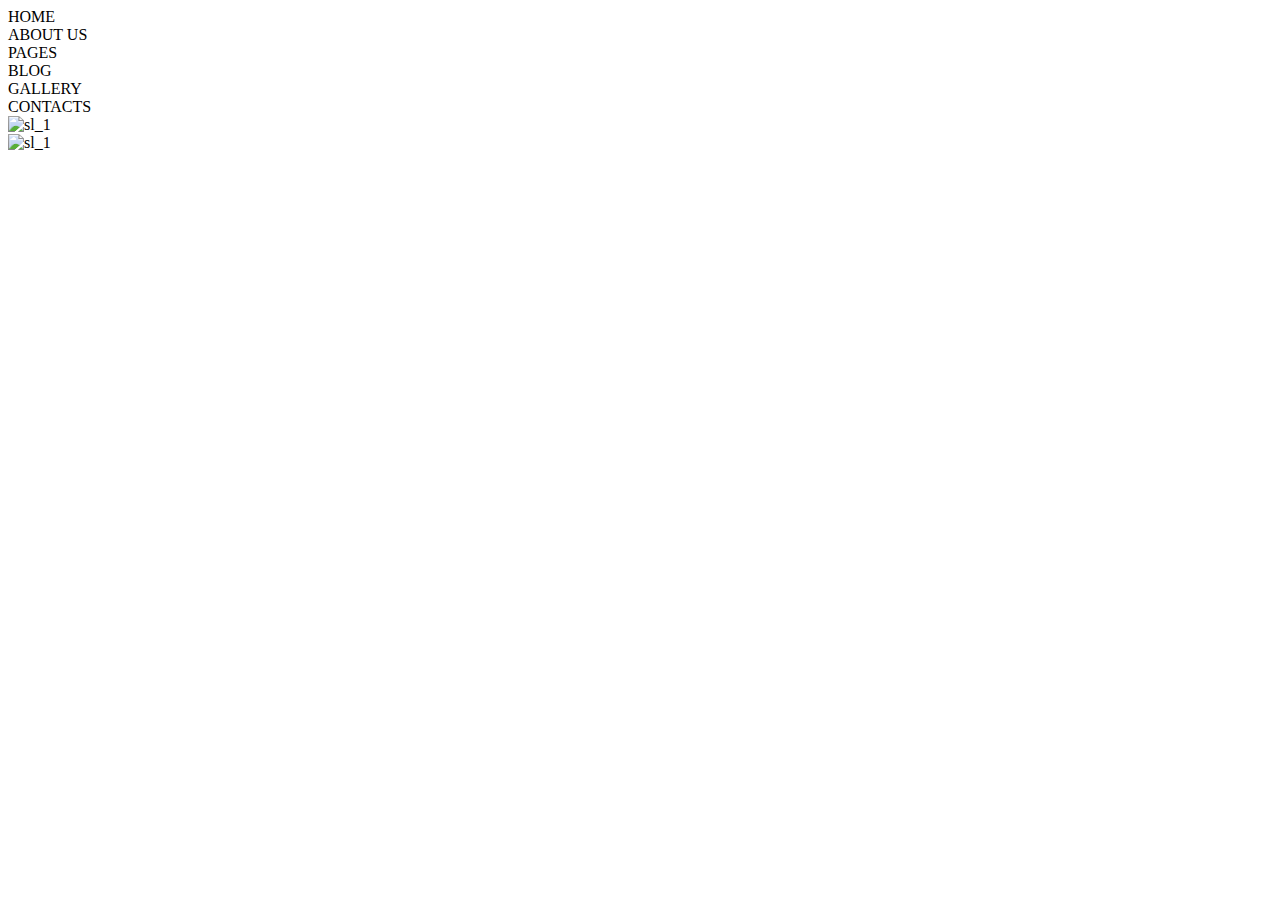
==== homework_easy_audit_website/index.html @ fc4f16a9 "in process" ====
<!DOCTYPE html>
<html lang="en">
<head>
    <meta charset="UTF-8">
    <meta name="viewport" content="width=device-width, initial-scale=1.0">
    <meta http-equiv="X-UA-Compatible" content="ie=edge">
    <link rel="stylesheet" href="style.css">
    <link rel="stylesheet" href="https://use.fontawesome.com/releases/v5.7.1/css/all.css" 
        integrity="sha384-fnmOCqbTlWIlj8LyTjo7mOUStjsKC4pOpQbqyi7RrhN7udi9RwhKkMHpvLbHG9Sr" 
        crossorigin="anonymous">
    <title>Document</title>
</head>
<body>
    <div class="container">
        <div class="toggle">
            <div class="logo"></div>
            <div class="ul">
                <li>HOME</li>
                <li>ABOUT US</li>
                <li>PAGES</li>
                <li>BLOG</li>
                <li>GALLERY</li>
                <li>CONTACTS</li>
            </div>
            <div class="fal fa-user"></div>
        </div>
        <div class="slideshow-container">
            <div class="mySlides fade">
                <img src="images/slide_1-1.jpg" alt="sl_1" class="img">
            </div>
            <div class="mySlides fade">
                <img src="images/slide_2-1.jpg" alt="sl_1" class="img">
            </div>
            <div class="prevNext">
                <a class="prev" onclick="plusSlides(-1)"></a>
                <a class="next" onclick="plusSlides(1)"></a>
            </div>
        </div>
        <div class="square">

        </div>
        <div class="txt">

        </div>
        <div class="team">

        </div>
        <div class="request">

        </div>
    </div>

    <script src="script.js"></script>
</body>
</html>
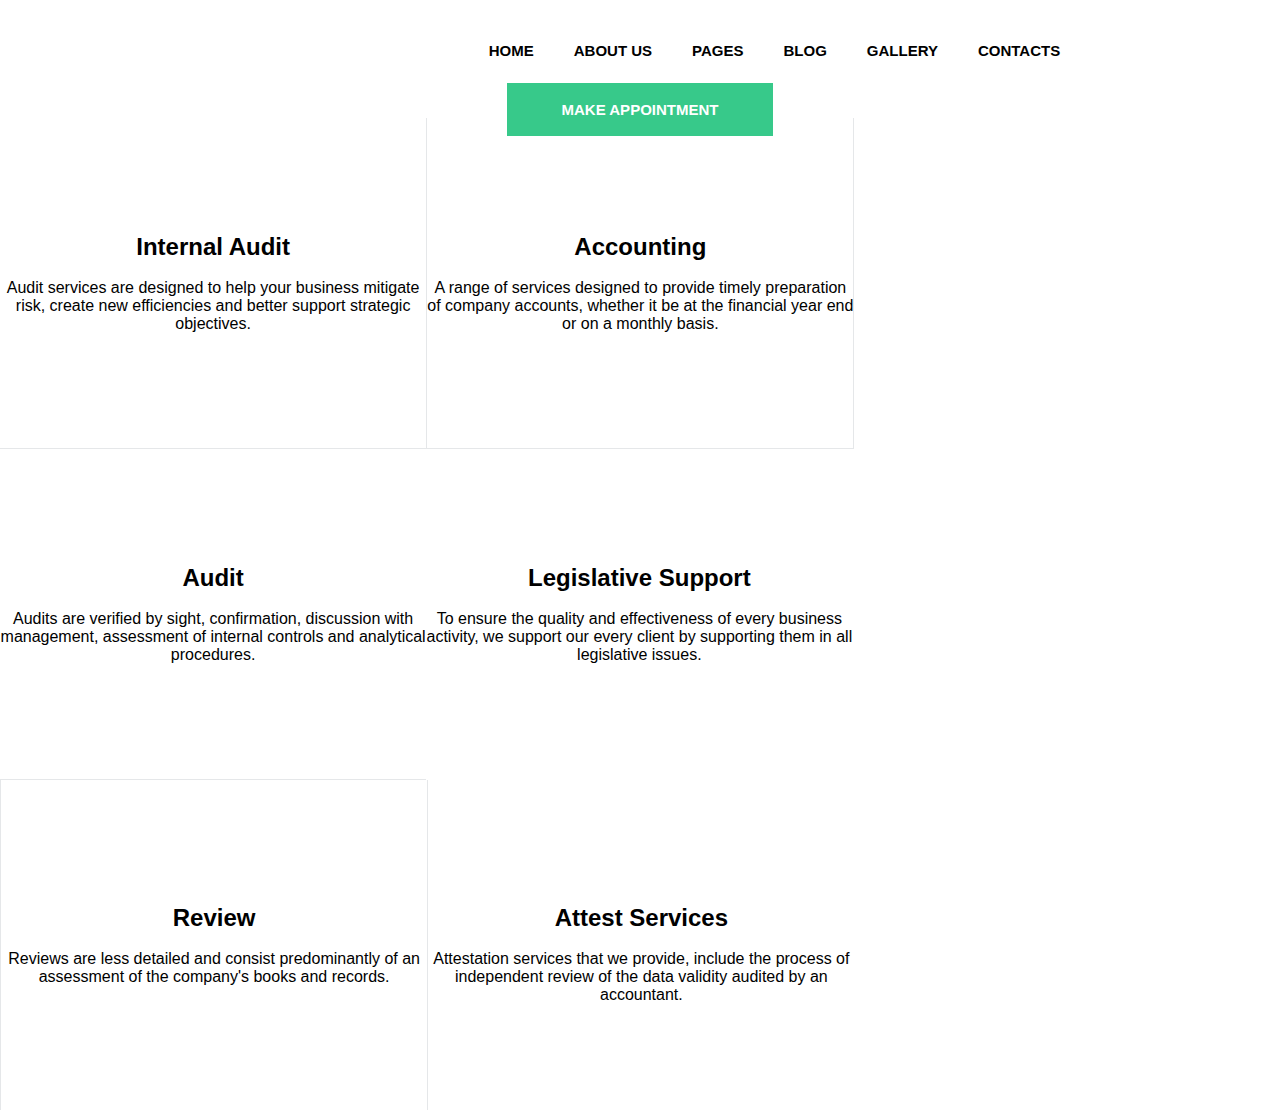
==== commit 853560b1: "in processs" ====
--- a/homework_easy_audit_website/index.html
+++ b/homework_easy_audit_website/index.html
@@ -8,39 +8,114 @@
     <link rel="stylesheet" href="https://use.fontawesome.com/releases/v5.7.1/css/all.css" 
         integrity="sha384-fnmOCqbTlWIlj8LyTjo7mOUStjsKC4pOpQbqyi7RrhN7udi9RwhKkMHpvLbHG9Sr" 
         crossorigin="anonymous">
+    <script src="https://ajax.googleapis.com/ajax/libs/jquery/3.3.1/jquery.min.js"></script>
     <title>Document</title>
 </head>
 <body>
     <div class="container">
         <div class="toggle">
             <div class="logo"></div>
-            <div class="ul">
-                <li>HOME</li>
-                <li>ABOUT US</li>
-                <li>PAGES</li>
-                <li>BLOG</li>
-                <li>GALLERY</li>
-                <li>CONTACTS</li>
+            <div class="ulDiv">
+                <ul class="ul">
+                        <li>HOME</li>
+                        <li>ABOUT US</li>
+                        <li id="pages">PAGES</li>
+                        <li>BLOG</li>
+                        <li>GALLERY</li>
+                        <li>CONTACTS</li>
+                </ul>
+                <div><i class="far fa-user"></i></div>
             </div>
-            <div class="fal fa-user"></div>
+            
+        </div>
+        <div id="pagesList">
+            <ul>
+                <li>Pricing</li>
+                <li>FAQs</li>
+                <li>Our team</li>
+                <li>History</li>
+                <li>Testimonials</li>
+                <li>Site map</li>
+                <li>Forum</li>
+                <li>Careers</li>
+                <li>Portfolio</li>
+                <li>Elements</li>
+                <li>Template settings</li>
+                <li>Appointment</li>
+            </ul>
         </div>
         <div class="slideshow-container">
             <div class="mySlides fade">
-                <img src="images/slide_1-1.jpg" alt="sl_1" class="img">
+                <img src="images/slide-1.jpg" alt="sl_1" class="img">
             </div>
             <div class="mySlides fade">
-                <img src="images/slide_2-1.jpg" alt="sl_1" class="img">
+                <img src="images/slide-2.jpg" alt="sl_1" class="img">
             </div>
             <div class="prevNext">
-                <a class="prev" onclick="plusSlides(-1)"></a>
-                <a class="next" onclick="plusSlides(1)"></a>
+                <a class="prev" onclick="plusSlides(-1)"><i class="fas fa-long-arrow-alt-left"></i></a>
+                <div class="middle">
+                    <div class="midText">
+                        <h1></h1>
+                        <p></p>
+                    </div>
+                    <button class="button_1">MAKE APPOINTMENT</button>
+                </div>
+                <a class="next" onclick="plusSlides(1)"><i class="fas fa-long-arrow-alt-left"></i></a>
             </div>
         </div>
         <div class="square">
-
+            <div class="sq sq_1">
+                <div>
+                    <h2>Internal Audit</h2>
+                    <br>
+                    <p>Audit services are designed to help your business mitigate risk, 
+                        create new efficiencies and better support strategic objectives.</p>
+                </div>
+            </div>
+            <div class="sq sq_2">
+                <div>
+                    <h2>Accounting</h2>
+                    <br>
+                    <p>A range of services designed to provide timely preparation of company accounts, 
+                        whether it be at the financial year end or on a monthly basis.</p>
+                </div>
+            </div>
+            <div class="sq sq_3">
+                <div>
+                    <h2>Audit</h2>
+                    <br>
+                    <p>Audits are verified by sight, confirmation, discussion with management, 
+                        assessment of internal controls and analytical procedures.</p>
+                </div>
+            </div>
+            <div class="sq sq_4">
+                <div>
+                    <h2>Legislative Support</h2>
+                    <br>
+                    <p>To ensure the quality and effectiveness of every business activity, 
+                        we support our every client by supporting them in all legislative issues.</p>
+                </div>
+            </div>
+            <div class="sq sq_5">
+                <div>
+                    <h2>Review</h2>
+                    <br>
+                    <p>Reviews are less detailed and consist predominantly 
+                        of an assessment of the company's books and records.</p>
+                </div>
+            </div>
+            <div class="sq sq_6">
+                <div>
+                    <i class="far fa-star"></i>
+                    <br>
+                    <h2>Attest Services</h2>
+                    <br>
+                    <p>Attestation services that we provide, include the process 
+                        of independent review of the data validity audited by an accountant.</p>
+                </div>
+            </div>
         </div>
         <div class="txt">
-
         </div>
         <div class="team">
 
@@ -49,7 +124,6 @@
 
         </div>
     </div>
-
     <script src="script.js"></script>
 </body>
 </html>--- a/homework_easy_audit_website/style.css
+++ b/homework_easy_audit_website/style.css
@@ -0,0 +1,176 @@
+*{
+    padding: 0;
+    margin: 0;
+}
+html, body, .container{
+    display: flex;
+    width: 100%;
+    font-family: Arial, Helvetica, sans-serif;
+}
+.container{
+   flex-direction: column;
+}
+
+.toggle{
+    display: flex;
+    width: 100%;
+    height: 100px;
+    flex-direction: row;
+    align-items: center;
+    justify-content: space-around;
+}
+.logo{
+    height: 34px;
+    width: 135px;
+  
+    background-image: url(images/logo.png);
+    background-repeat: no-repeat;
+}
+.ulDiv{
+    display: flex;
+    align-items: center;
+  
+}
+.ul{
+    list-style-type: none;
+    display: flex;
+    align-items: center;
+    height: 34px;
+    width: 700px;   
+    
+    font-size: 15px;
+    font-weight: bold;
+}
+.ul>li{
+    padding: 20px;
+    cursor: pointer;
+}
+.ul>li:hover{
+    color: #37C98A;
+    transition: 1s;
+}
+.fal{
+    width: 20px;
+    height: 20px;
+}
+.slideshow-container{
+    display: flex;
+    align-items: center;
+    justify-content: center;
+    position: relative;
+}
+.mySlides {
+    display: none;
+}
+
+.img{
+    width: 100%;
+}
+/* Next & previous buttons */
+.prevNext{
+    width: 80%;
+    display: flex;
+    justify-content: space-between;
+    align-items: center;
+    position: absolute;
+}
+.prev, .next {
+    border: 1px solid white;
+    width: 15px;
+    height: 15px;
+    transition: 1s ease;
+    padding: 10px;
+    cursor: pointer;
+    color: white;
+    transform: rotate(45deg);
+  }
+  .prev:hover, .next:hover{
+    background-color: #37C98A;
+    transition: 1s;
+  }
+  .prev>i{
+    transform: rotate(-45deg);
+  }
+  .next>i{
+    transform: rotate(135deg);
+  }
+  .fade {
+    -webkit-animation-name: fade;
+    -webkit-animation-duration: 1.5s;
+    animation-name: fade;
+    animation-duration: 1.5s;
+}
+
+  @keyframes fade {
+    from {opacity: 0.6} 
+    to {opacity: 1}
+  }
+
+/* .midText{
+    width: 700px;
+    height: 200px;
+    border: 3px solid #37C98A;
+    border-style: dashed;
+} */
+.button_1{
+    font-size: 15px;
+    font-weight: bold;
+    color: white;
+    padding: 18px 55px;
+    border: none;
+    background-color: #37C98A;
+}
+.square{
+    display: flex;    
+    flex-wrap: wrap;
+}
+.sq{
+    width: 33.3%;
+    height: 330px;
+    display: flex;
+    flex-direction: column;
+    justify-content: center;
+    align-items: center;
+   
+    
+}
+.sq_1, .sq_2, .sq_3{
+    border-bottom: 0.5px solid #E5E7E9;
+}
+.sq_2, .sq_5{
+    border-right: 0.5px solid #E5E7E9;
+    border-left: 0.5px solid #E5E7E9;
+}
+
+/* .sq_3{
+    border-bottom: 0.5px solid #E5E7E9;
+}
+.sq_4, .sq_5{
+    border-right: 0.5px solid #E5E7E9;
+}
+.sq_1>div, .sq_2>div{
+    display: flex;
+    flex-direction: column;
+    justify-content: center;
+    align-items: center;
+    padding: 160px 60px;
+    border-right: 0.5px solid #E5E7E9;
+    border-bottom: 0.5px solid #E5E7E9;
+} */
+.sq>div{
+    text-align: center;
+}
+.sq>div>i{
+    height: 50px;
+    width: 50px;
+}
+
+/* pages */
+#pagesList{
+    width: 100px;
+    height: 300px;
+    background-color: red;
+    display: none;
+    position: absolute;
+    z-index: 10;
+}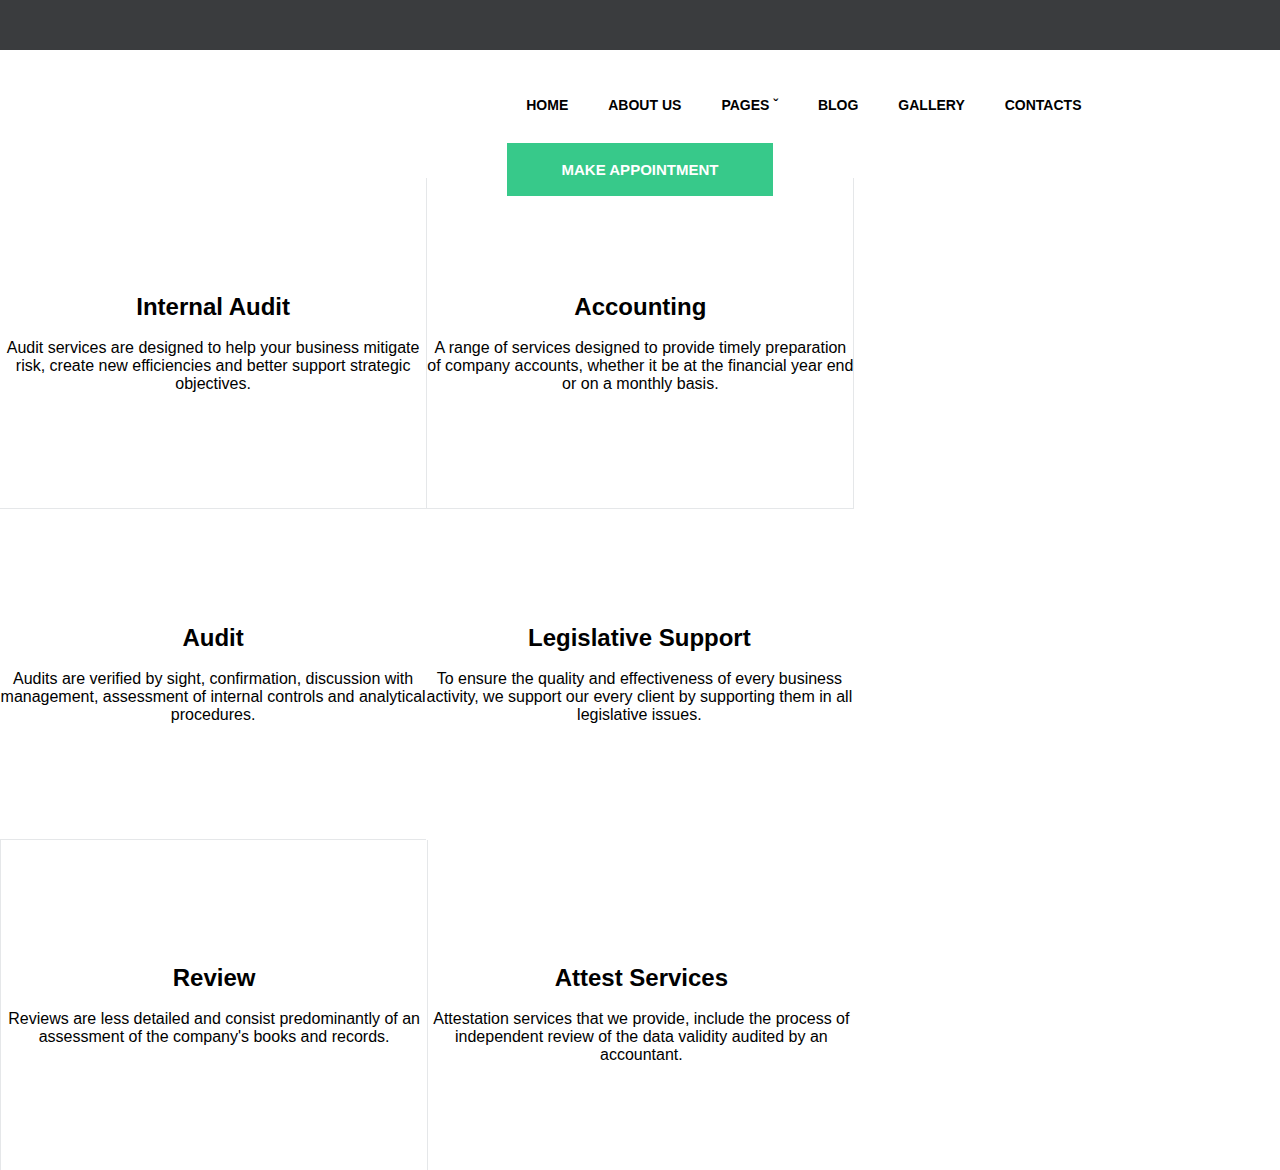
==== commit 47dc0084: "in process" ====
--- a/homework_easy_audit_website/index.html
+++ b/homework_easy_audit_website/index.html
@@ -13,37 +13,44 @@
 </head>
 <body>
     <div class="container">
+        <div id="topDiv">
+
+        </div>
         <div class="toggle">
             <div class="logo"></div>
             <div class="ulDiv">
                 <ul class="ul">
-                        <li>HOME</li>
-                        <li>ABOUT US</li>
-                        <li id="pages">PAGES</li>
-                        <li>BLOG</li>
-                        <li>GALLERY</li>
-                        <li>CONTACTS</li>
+                        <li><a href="#">HOME</a></li>
+                        <li><a href="#">ABOUT US</a></li>
+                        <li id="pages"><a href="#">PAGES &caron;</a>
+                            <ul id="pagesList">
+                                <li>Pricing</li>
+                                <li>FAQs</li>
+                                <li>Our team</li>
+                                <li>History</li>
+                                <li>Testimonials</li>
+                                <li>Site map</li>
+                                <li>Forum</li>
+                                <li>Careers</li>
+                                <li>Portfolio</li>
+                                <li>Elements</li>
+                                <li>Template settings</li>
+                                <li>Appointment</li>
+                            </ul>
+                        </li>
+                        <li><a href="#">BLOG</a></li>
+                        <li><a href="#">GALLERY</a></li>
+                        <li><a href="#">CONTACTS</a></li>
                 </ul>
-                <div><i class="far fa-user"></i></div>
+                <div><a id="userLogo" href="#"><i class="far fa-user">
+                    <div id="login">
+
+                    </div>
+                </i></a></div>
             </div>
             
         </div>
-        <div id="pagesList">
-            <ul>
-                <li>Pricing</li>
-                <li>FAQs</li>
-                <li>Our team</li>
-                <li>History</li>
-                <li>Testimonials</li>
-                <li>Site map</li>
-                <li>Forum</li>
-                <li>Careers</li>
-                <li>Portfolio</li>
-                <li>Elements</li>
-                <li>Template settings</li>
-                <li>Appointment</li>
-            </ul>
-        </div>
+       
         <div class="slideshow-container">
             <div class="mySlides fade">
                 <img src="images/slide-1.jpg" alt="sl_1" class="img">
--- a/homework_easy_audit_website/style.css
+++ b/homework_easy_audit_website/style.css
@@ -10,11 +10,16 @@
 .container{
    flex-direction: column;
 }
+#topDiv{
+    width: 100%;
+    height: 50px;
+    background-color: #3A3C3E;
+}
 
 .toggle{
     display: flex;
     width: 100%;
-    height: 100px;
+    height: 110px;
     flex-direction: row;
     align-items: center;
     justify-content: space-around;
@@ -27,8 +32,10 @@
     background-repeat: no-repeat;
 }
 .ulDiv{
-    display: flex;
-    align-items: center;
+    width: 650px;
+    display: flex;
+    align-items: center;
+    justify-content: space-between;
   
 }
 .ul{
@@ -36,19 +43,83 @@
     display: flex;
     align-items: center;
     height: 34px;
-    width: 700px;   
-    
-    font-size: 15px;
+     
+    font-size: 14px;
     font-weight: bold;
+    
 }
 .ul>li{
     padding: 20px;
     cursor: pointer;
-}
-.ul>li:hover{
+    
+}
+.ul>li>a{
+    text-decoration: none;
+    color: black;
+    font-weight: bold;
+    
+}
+.ul>li>a:hover, #pagesList>li:hover, .far:hover{
     color: #37C98A;
-    transition: 1s;
-}
+    transition: 0.1s;
+}
+#userlogo{
+    color: black;
+}
+#userlogo:hover{
+    
+    color: #37C98A;
+    transition: 0.1s;
+}
+/* pages */
+#pages{
+    display: flex;
+    justify-content: center;
+    
+}
+#pagesList{
+    list-style-type: none;
+    width: 130px;
+    height: 380px;
+    background-color: #3A3C3E;
+    color: white;
+    display: none;
+    position: absolute;
+    z-index: 10;
+    padding: 16px;
+    top: 130px;
+ 
+}
+#pagesList::before{
+    content: " ";
+    display: inline-block;
+    height: 20px;
+    width: 20px;
+    background-color: #3A3C3E;
+    position: absolute;
+    transform: rotateZ(45deg);
+    top: -10px;
+    left: 65px;
+   
+}
+#pagesList>li{
+    margin: 13px;
+}
+
+/* user */
+#login{
+    list-style-type: none;
+    width: 130px;
+    height: 380px;
+    background-color: #3A3C3E;
+    color: white;
+    display: none;
+    position: absolute;
+    z-index: 10;
+    padding: 16px;
+    top: 130px;
+}
+
 .fal{
     width: 20px;
     height: 20px;
@@ -165,12 +236,3 @@
     width: 50px;
 }
 
-/* pages */
-#pagesList{
-    width: 100px;
-    height: 300px;
-    background-color: red;
-    display: none;
-    position: absolute;
-    z-index: 10;
-}